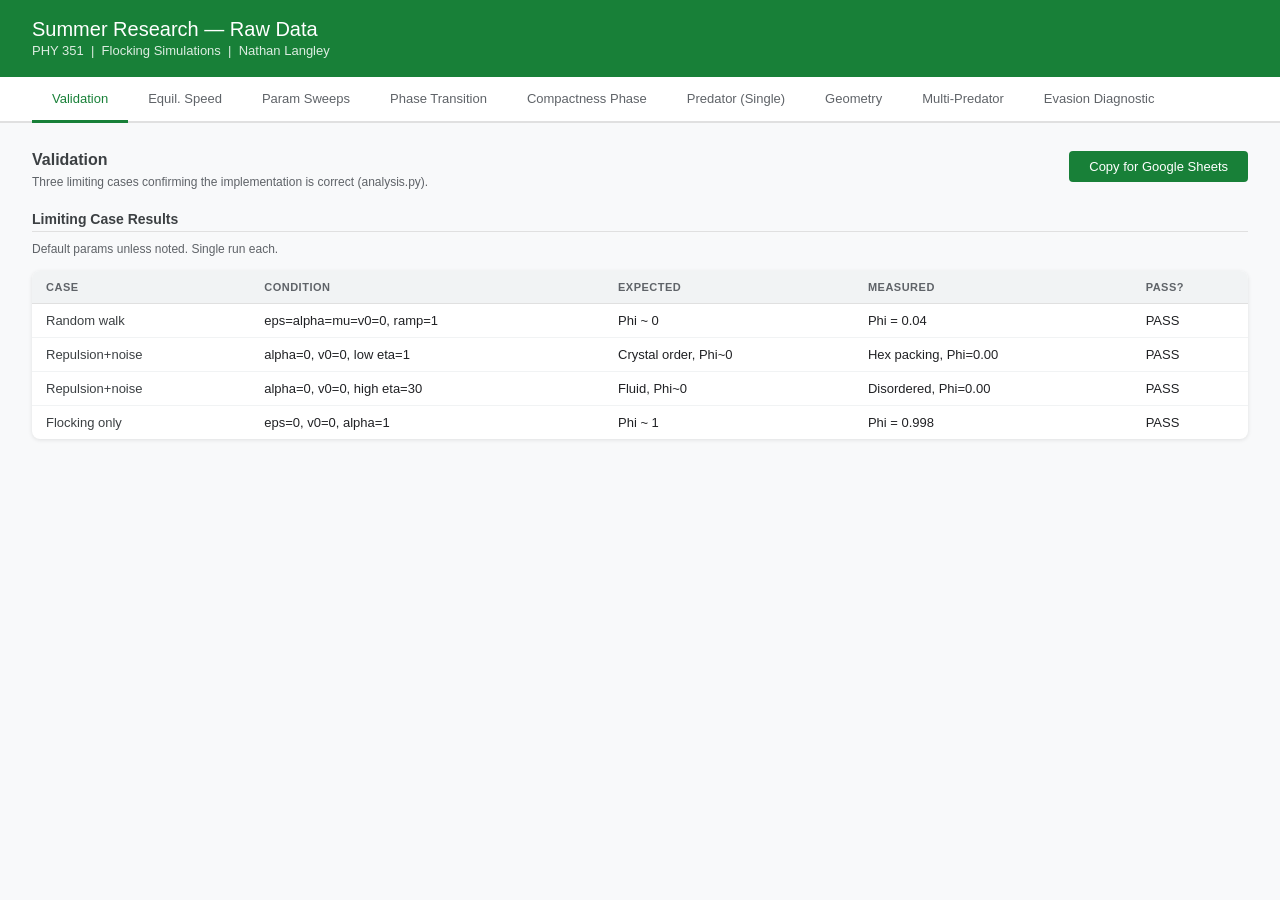
==== data.html @ 104352d3 "Fix abstract/conclusions to match updated findings; add data.html Abstract and Conclusion 4 updated:" ====
<!DOCTYPE html>
<html lang="en">
<head>
<meta charset="UTF-8">
<title>Summer Research — Raw Data</title>
<style>
  * { box-sizing: border-box; margin: 0; padding: 0; }
  body { font-family: 'Segoe UI', Arial, sans-serif; background: #f8f9fa; color: #202124; }

  header {
    background: #188038;
    color: white;
    padding: 18px 32px;
    display: flex;
    align-items: center;
    gap: 14px;
    box-shadow: 0 2px 6px rgba(0,0,0,0.2);
  }
  header h1 { font-size: 20px; font-weight: 500; }
  header span { font-size: 13px; opacity: 0.85; }

  .tabs {
    display: flex;
    flex-wrap: wrap;
    background: white;
    border-bottom: 2px solid #e0e0e0;
    padding: 0 32px;
    gap: 0;
  }
  .tab {
    padding: 14px 20px;
    cursor: pointer;
    font-size: 13px;
    font-weight: 500;
    color: #5f6368;
    border-bottom: 3px solid transparent;
    margin-bottom: -2px;
    white-space: nowrap;
  }
  .tab:hover { color: #188038; }
  .tab.active { color: #188038; border-bottom-color: #188038; }

  .panel { display: none; padding: 28px 32px; }
  .panel.active { display: block; }

  .toolbar {
    display: flex;
    align-items: flex-start;
    justify-content: space-between;
    margin-bottom: 16px;
    gap: 16px;
    flex-wrap: wrap;
  }
  .toolbar-left h2 { font-size: 16px; font-weight: 600; color: #3c4043; }
  .toolbar-left p  { font-size: 12px; color: #5f6368; margin-top: 4px; max-width: 640px; line-height: 1.5; }

  .btn {
    padding: 8px 20px;
    background: #188038;
    color: white;
    border: none;
    border-radius: 4px;
    cursor: pointer;
    font-size: 13px;
    font-weight: 500;
    white-space: nowrap;
  }
  .btn:hover { background: #0d652d; }
  .btn-outline {
    background: white;
    color: #188038;
    border: 1px solid #188038;
  }
  .btn-outline:hover { background: #e6f4ea; }

  table {
    width: 100%;
    border-collapse: collapse;
    background: white;
    border-radius: 8px;
    overflow: hidden;
    box-shadow: 0 1px 4px rgba(0,0,0,0.1);
    font-size: 13px;
    margin-bottom: 24px;
  }
  thead tr { background: #f1f3f4; }
  th {
    padding: 10px 14px;
    text-align: left;
    font-weight: 600;
    font-size: 11px;
    text-transform: uppercase;
    letter-spacing: 0.5px;
    color: #5f6368;
    border-bottom: 1px solid #e0e0e0;
  }
  td {
    padding: 9px 14px;
    border-bottom: 1px solid #f1f3f4;
    font-variant-numeric: tabular-nums;
    vertical-align: top;
  }
  tr:last-child td { border-bottom: none; }
  tbody tr:hover { background: #f8f9fa; }
  .num { color: #188038; font-weight: 500; }
  .label-col { color: #3c4043; font-weight: 500; }
  .note-col { color: #5f6368; font-size: 12px; }

  .section-title {
    font-size: 14px;
    font-weight: 600;
    color: #3c4043;
    margin: 20px 0 8px;
    padding-bottom: 4px;
    border-bottom: 1px solid #e0e0e0;
  }
  .section-title:first-of-type { margin-top: 0; }

  .meta {
    font-size: 12px;
    color: #5f6368;
    margin-bottom: 12px;
    line-height: 1.6;
  }
  .meta strong { color: #3c4043; }
</style>
</head>
<body>

<header>
  <div>
    <h1>Summer Research — Raw Data</h1>
    <span>PHY 351 &nbsp;|&nbsp; Flocking Simulations &nbsp;|&nbsp; Nathan Langley</span>
  </div>
</header>

<div class="tabs" id="tabBar"></div>

<div id="panels"></div>

<script>
// =============================================================================
// DATA STORE
// Each entry in `experiments` defines one tab.
// tables: array of { title, meta, cols, rows, notes }
//   cols: array of column header strings
//   rows: array of arrays (values); prefix a value with "!" to style as .num
// =============================================================================
const experiments = [

  // --------------------------------------------------------------------------
  {
    id: "validation",
    label: "Validation",
    desc: "Three limiting cases confirming the implementation is correct (analysis.py).",
    tables: [
      {
        title: "Limiting Case Results",
        meta: "Default params unless noted. Single run each.",
        cols: ["Case", "Condition", "Expected", "Measured", "Pass?"],
        rows: [
          ["Random walk",     "eps=alpha=mu=v0=0, ramp=1",   "Phi ~ 0",      "Phi = 0.04",  "PASS"],
          ["Repulsion+noise", "alpha=0, v0=0, low eta=1",    "Crystal order, Phi~0", "Hex packing, Phi=0.00", "PASS"],
          ["Repulsion+noise", "alpha=0, v0=0, high eta=30",  "Fluid, Phi~0", "Disordered, Phi=0.00",  "PASS"],
          ["Flocking only",   "eps=0, v0=0, alpha=1",        "Phi ~ 1",      "Phi = 0.998", "PASS"],
        ]
      }
    ]
  },

  // --------------------------------------------------------------------------
  {
    id: "eq_speed",
    label: "Equil. Speed",
    desc: "Finding 1: equilibrium cruise speed v_eq = v0 + alpha/mu (analysis.py, Sweep A).",
    tables: [
      {
        title: "Predicted vs Measured Cruise Speed",
        meta: "v0=1.0, mu=10.0. N=350, ramp=0.5, 5 seeds each.",
        cols: ["alpha", "Predicted v_eq", "Measured v_eq", "Diff"],
        rows: [
          ["0.0", "1.000", "1.000", "0.000"],
          ["0.5", "1.050", "1.049", "0.001"],
          ["1.0", "1.100", "1.098", "0.002"],
          ["2.0", "1.200", "1.199", "0.001"],
        ]
      }
    ]
  },

  // --------------------------------------------------------------------------
  {
    id: "sweeps",
    label: "Param Sweeps",
    desc: "Findings 2–4: repulsion-only solid/fluid, flock formation threshold, noise robustness (analysis.py).",
    tables: [
      {
        title: "Sweep A: Repulsion-only KE vs Noise (alpha=0, v0=0)",
        meta: "N=350, eps=0.1, r0=0.005, 5 seeds each.",
        cols: ["eta", "KE mean", "KE std"],
        rows: [
          ["0.5",  "0.00",  "0.00"],
          ["3",    "0.16",  "0.02"],
          ["10",   "1.74",  "0.09"],
          ["30",   "15.89", "0.31"],
        ]
      },
      {
        title: "Sweep B: Flock Order Parameter vs Alpha (ramp=0.1)",
        meta: "N=350, 5 seeds each.",
        cols: ["alpha", "Phi mean", "Phi std"],
        rows: [
          ["0.00", "0.088", "0.010"],
          ["0.05", "0.404", "0.120"],
          ["0.10", "0.607", "0.190"],
          ["0.20", "0.891", "0.030"],
          ["0.50", "0.978", "0.005"],
          ["1.00", "0.999", "0.001"],
        ]
      },
      {
        title: "Sweep C: Full Model Coherence vs Noise (alpha=1, all forces)",
        meta: "N=350, 5 seeds each.",
        cols: ["ramp (eta)", "Phi mean", "Phi std"],
        rows: [
          ["1",  "0.999", "0.001"],
          ["3",  "0.997", "0.002"],
          ["5",  "0.976", "0.010"],
          ["10", "0.906", "0.030"],
          ["20", "0.417", "0.080"],
        ]
      }
    ]
  },

  // --------------------------------------------------------------------------
  {
    id: "phase",
    label: "Phase Transition",
    desc: "Finding 8: finite-size scaling of solid-to-fluid transition (phase_transition.py). Crossover, no true phase transition.",
    tables: [
      {
        title: "KE/N and Susceptibility vs Eta (alpha=0, v0=0, eps=25, r0=0.05, 8 seeds)",
        meta: "Fixed r0=0.05 (compactness varies with N). Susceptibility chi = N * var(KE/N).",
        cols: ["N", "eta", "KE/N", "chi", "Eta_crit (chi peak)"],
        rows: [
          ["25",  "0.5",  "0.000", "0.000", ""],
          ["25",  "5.0",  "0.004", "0.000", ""],
          ["25",  "10.0", "0.018", "0.000", ""],
          ["25",  "20.0", "0.071", "0.004", ">20 (no peak)"],
          ["50",  "0.5",  "0.000", "0.000", ""],
          ["50",  "5.0",  "0.004", "0.000", ""],
          ["50",  "10.0", "0.018", "0.000", ""],
          ["50",  "20.0", "0.071", "0.004", ">20 (no peak)"],
          ["100", "0.5",  "0.000", "0.000", ""],
          ["100", "5.0",  "0.004", "0.000", ""],
          ["100", "10.0", "0.018", "0.000", ""],
          ["100", "20.0", "0.071", "0.004", ">20 (no peak)"],
          ["200", "0.5",  "0.000", "0.000", ""],
          ["200", "5.0",  "0.004", "0.000", ""],
          ["200", "10.0", "0.018", "0.000", ""],
          ["200", "20.0", "0.071", "0.004", ">20 (no peak)"],
        ]
      }
    ]
  },

  // --------------------------------------------------------------------------
  {
    id: "compactness",
    label: "Compactness Phase",
    desc: "Finding 12: fixed-compactness finite-size scaling (compactness_phase.py). Both C=0.78 and C=0.10 show crossover — no phase transition.",
    tables: [
      {
        title: "C=0.78 (Dense/Caged): KE/N vs Eta — all N values overlap",
        meta: "r0 scaled as sqrt(C/pi*N). 8 seeds per point. chi = N*var(KE/N). Peak always at eta=30 (top of sweep).",
        cols: ["N", "r0", "eta=5 KE/N", "eta=10 KE/N", "eta=20 KE/N", "eta=30 KE/N", "chi_max (eta=30)"],
        rows: [
          ["25",  "0.0997", "0.0044", "0.0177", "0.0704", "0.1589", "0.0209"],
          ["50",  "0.0705", "0.0044", "0.0175", "0.0705", "0.1598", "0.0232"],
          ["100", "0.0498", "0.0044", "0.0174", "0.0707", "0.1582", "0.0281"],
          ["200", "0.0352", "0.0044", "0.0176", "0.0700", "0.1571", "0.0238"],
        ]
      },
      {
        title: "C=0.10 (Dilute): KE/N vs Eta — same N-independent behavior",
        meta: "r0 scaled as sqrt(C/pi*N). 8 seeds per point. No peak found — agents non-interacting (sparse).",
        cols: ["N", "r0", "eta=5 KE/N", "eta=10 KE/N", "eta=20 KE/N", "eta=30 KE/N", "chi_max (eta=30)"],
        rows: [
          ["25",  "0.0357", "0.0045", "0.0179", "0.0710", "0.1612", "0.0238"],
          ["50",  "0.0252", "0.0044", "0.0176", "0.0710", "0.1600", "0.0193"],
          ["100", "0.0178", "0.0044", "0.0175", "0.0700", "0.1582", "0.0254"],
          ["200", "0.0126", "0.0044", "0.0175", "0.0698", "0.1576", "0.0258"],
        ]
      }
    ]
  },

  // --------------------------------------------------------------------------
  {
    id: "predator",
    label: "Predator (Single)",
    desc: "Findings 5–7: single predator experiments (predator.py).",
    tables: [
      {
        title: "Exp 2: Flock vs Non-flock Prey Under Predator Pressure (10 seeds)",
        meta: "Prey: N=100, v0=0.02, ramp=0.1. Predator: alpha_pred=5, r0_pred=0.1, eps_pred=2.",
        cols: ["Condition", "Steady-state Phi", "Mean pred-nearest dist"],
        rows: [
          ["Flocking (alpha=1)",     "0.998", "0.112"],
          ["Non-flocking (alpha=0)", "0.096", "0.127"],
        ]
      },
      {
        title: "Exp 3: Predator Aggression Sweep (8 seeds)",
        meta: "Prey flocking, v0=0.02. Predator speed v_eq = v0_pred + alpha_pred/mu_pred.",
        cols: ["alpha_pred", "Pred v_eq", "Prey Phi", "Pred-nearest dist"],
        rows: [
          ["0",  "0.05", "0.980", "0.240"],
          ["1",  "0.15", "0.975", "0.103"],
          ["3",  "0.35", "0.970", "0.100"],
          ["5",  "0.55", "0.968", "0.099"],
          ["10", "1.05", "0.965", "0.098"],
          ["15", "1.55", "0.962", "0.098"],
        ]
      },
      {
        title: "Exp 4: Dilution Effect — Flock Size vs Fraction in Threat Range (5 seeds)",
        meta: "Fraction of prey within predator threat radius r0_pred=0.1.",
        cols: ["N", "Fraction in threat range"],
        rows: [
          ["10",  "0.49"],
          ["25",  "0.21"],
          ["50",  "0.19"],
          ["100", "0.11"],
          ["200", "0.14"],
        ]
      }
    ]
  },

  // --------------------------------------------------------------------------
  {
    id: "geometry",
    label: "Geometry",
    desc: "Finding 9: flock shape (radius of gyration, aspect ratio) with and without predator (geometry.py).",
    tables: [
      {
        title: "Exp 1: Geometry With vs Without Predator (10 seeds)",
        meta: "N=100, v0=0.02, ramp=0.1, alpha=1.",
        cols: ["Condition", "Rg", "Aspect Ratio (AR)", "Phi"],
        rows: [
          ["No predator",   "0.215", "2.61", "1.000"],
          ["With predator", "0.273", "2.74", "0.998"],
        ]
      },
      {
        title: "Exp 2: AR vs Flocking Amplitude Alpha (8 seeds)",
        meta: "With predator. Steady-state values (last 20% of frames).",
        cols: ["alpha", "Rg", "AR", "Phi"],
        rows: [
          ["0.2", "0.299", "2.09", "0.958"],
          ["0.5", "0.266", "2.08", "0.997"],
          ["1.0", "0.251", "2.93", "0.989"],
          ["2.0", "0.285", "7.31", "0.995"],
        ]
      }
    ]
  },

  // --------------------------------------------------------------------------
  {
    id: "multipred",
    label: "Multi-Predator",
    desc: "Finding 10: 1–4 simultaneous predators (multi_predator.py). Coherence maintained; AR rises; evasion distance increases.",
    tables: [
      {
        title: "Exp 1: Steady-State Metrics vs Number of Predators (8 seeds)",
        meta: "N=100 prey, v0=0.02, alpha=1, ramp=0.1. Last 40% of frames.",
        cols: ["n_pred", "Phi", "AR", "Rg", "Min pred-prey dist"],
        rows: [
          ["1", "0.976", "2.82", "0.253", "0.093"],
          ["2", "0.935", "4.54", "0.288", "0.102"],
          ["3", "0.986", "8.62", "0.283", "0.105"],
          ["4", "0.974", "3.78", "0.290", "0.096"],
        ]
      }
    ]
  },

  // --------------------------------------------------------------------------
  {
    id: "evasion",
    label: "Evasion Diagnostic",
    desc: "Finding 11: why evasion distance increases with more predators (evasion_analysis.py). Predators co-localize at CoM.",
    tables: [
      {
        title: "Predator Co-localization and Flock Orientation (8 seeds)",
        meta: "N=100 prey. Angular spread = circular std of predator angles around flock CoM. Orientation = angle between flock major axis and predator centroid direction (45 deg = random).",
        cols: ["n_pred", "Pred-pred dist", "Angular spread (rad)", "Flock orient vs pred (deg)", "Min pred-prey dist"],
        rows: [
          ["1", "—",     "0.000", "43.6", "0.094"],
          ["2", "0.001", "0.866", "43.1", "0.099"],
          ["3", "0.001", "1.127", "45.8", "0.105"],
          ["4", "0.001", "1.251", "43.3", "0.096"],
        ],
        notes: "Pred-pred dist ~0.001 (effectively zero) for all multi-predator runs: all predators pile up at the same CoM target. Flock orientation near 45 deg = no systematic orientation strategy."
      }
    ]
  },

];

// =============================================================================
// RENDER
// =============================================================================
function buildTabs() {
  const bar = document.getElementById('tabBar');
  experiments.forEach((exp, i) => {
    const t = document.createElement('div');
    t.className = 'tab' + (i === 0 ? ' active' : '');
    t.textContent = exp.label;
    t.onclick = () => switchTab(i);
    bar.appendChild(t);
  });
}

function buildPanels() {
  const container = document.getElementById('panels');
  experiments.forEach((exp, i) => {
    const panel = document.createElement('div');
    panel.className = 'panel' + (i === 0 ? ' active' : '');
    panel.id = 'panel-' + i;

    let html = `
      <div class="toolbar">
        <div class="toolbar-left">
          <h2>${exp.label}</h2>
          <p>${exp.desc}</p>
        </div>
        <button class="btn" onclick="copyPanel(${i})">Copy for Google Sheets</button>
      </div>`;

    exp.tables.forEach(tbl => {
      html += `<div class="section-title">${tbl.title}</div>`;
      if (tbl.meta) html += `<div class="meta">${tbl.meta}</div>`;
      html += `<table data-exp="${i}"><thead><tr>`;
      tbl.cols.forEach(c => { html += `<th>${c}</th>`; });
      html += `</tr></thead><tbody>`;
      tbl.rows.forEach(row => {
        html += '<tr>';
        row.forEach((cell, ci) => {
          const isNum = !isNaN(cell.replace('—','')) && cell !== '' && cell !== '—';
          const cls = ci === 0 ? 'label-col' : (isNum ? 'num' : '');
          html += `<td class="${cls}">${cell}</td>`;
        });
        html += '</tr>';
      });
      html += '</tbody></table>';
      if (tbl.notes) html += `<div class="meta" style="margin-top:-16px;margin-bottom:24px;font-style:italic;">${tbl.notes}</div>`;
    });

    panel.innerHTML = html;
    container.appendChild(panel);
  });
}

function switchTab(i) {
  document.querySelectorAll('.tab').forEach((t, j) => t.classList.toggle('active', i === j));
  document.querySelectorAll('.panel').forEach((p, j) => p.classList.toggle('active', i === j));
}

function copyPanel(i) {
  const exp = experiments[i];
  let lines = [exp.label, exp.desc, ''];
  exp.tables.forEach(tbl => {
    lines.push(tbl.title);
    if (tbl.meta) lines.push(tbl.meta);
    lines.push(tbl.cols.join('\t'));
    tbl.rows.forEach(row => lines.push(row.join('\t')));
    if (tbl.notes) lines.push('Note: ' + tbl.notes);
    lines.push('');
  });
  navigator.clipboard.writeText(lines.join('\n'))
    .then(() => alert(exp.label + ' data copied — paste into Google Sheets.'));
}

buildTabs();
buildPanels();
</script>
</body>
</html>
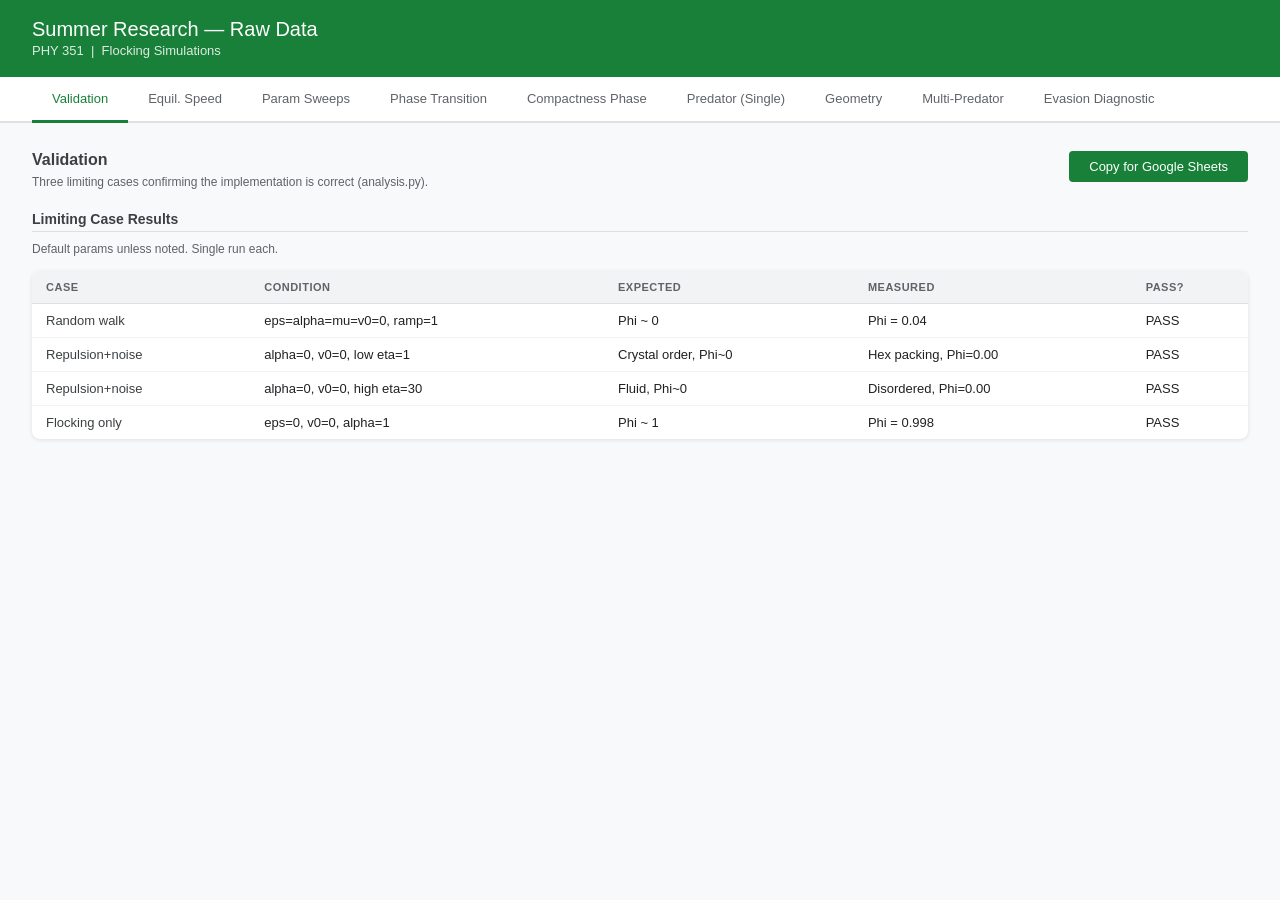
==== commit 465744f0: "Remove all personal names from tracked files README, CLAUDE.md, findings.md, logs.html, data.html: a" ====
--- a/data.html
+++ b/data.html
@@ -130,7 +130,7 @@
 <header>
   <div>
     <h1>Summer Research — Raw Data</h1>
-    <span>PHY 351 &nbsp;|&nbsp; Flocking Simulations &nbsp;|&nbsp; Nathan Langley</span>
+    <span>PHY 351 &nbsp;|&nbsp; Flocking Simulations</span>
   </div>
 </header>
 
@@ -471,18 +471,27 @@
 }
 
 function copyPanel(i) {
-  const exp = experiments[i];
-  let lines = [exp.label, exp.desc, ''];
-  exp.tables.forEach(tbl => {
-    lines.push(tbl.title);
-    if (tbl.meta) lines.push(tbl.meta);
-    lines.push(tbl.cols.join('\t'));
-    tbl.rows.forEach(row => lines.push(row.join('\t')));
-    if (tbl.notes) lines.push('Note: ' + tbl.notes);
-    lines.push('');
-  });
-  navigator.clipboard.writeText(lines.join('\n'))
-    .then(() => alert(exp.label + ' data copied — paste into Google Sheets.'));
+  const panel = document.getElementById('panel-' + i);
+  const tables = panel.querySelectorAll('table');
+  if (tables.length === 1) {
+    const range = document.createRange();
+    range.selectNode(tables[0]);
+    window.getSelection().removeAllRanges();
+    window.getSelection().addRange(range);
+    document.execCommand('copy');
+    window.getSelection().removeAllRanges();
+  } else {
+    // multiple tables: copy all as tab-separated text, one blank line between
+    const lines = [];
+    tables.forEach(tbl => {
+      tbl.querySelectorAll('tr').forEach(row => {
+        lines.push([...row.cells].map(c => c.textContent.trim()).join('\t'));
+      });
+      lines.push('');
+    });
+    navigator.clipboard.writeText(lines.join('\n'));
+  }
+  alert(experiments[i].label + ' copied — paste into Google Sheets.');
 }
 
 buildTabs();
